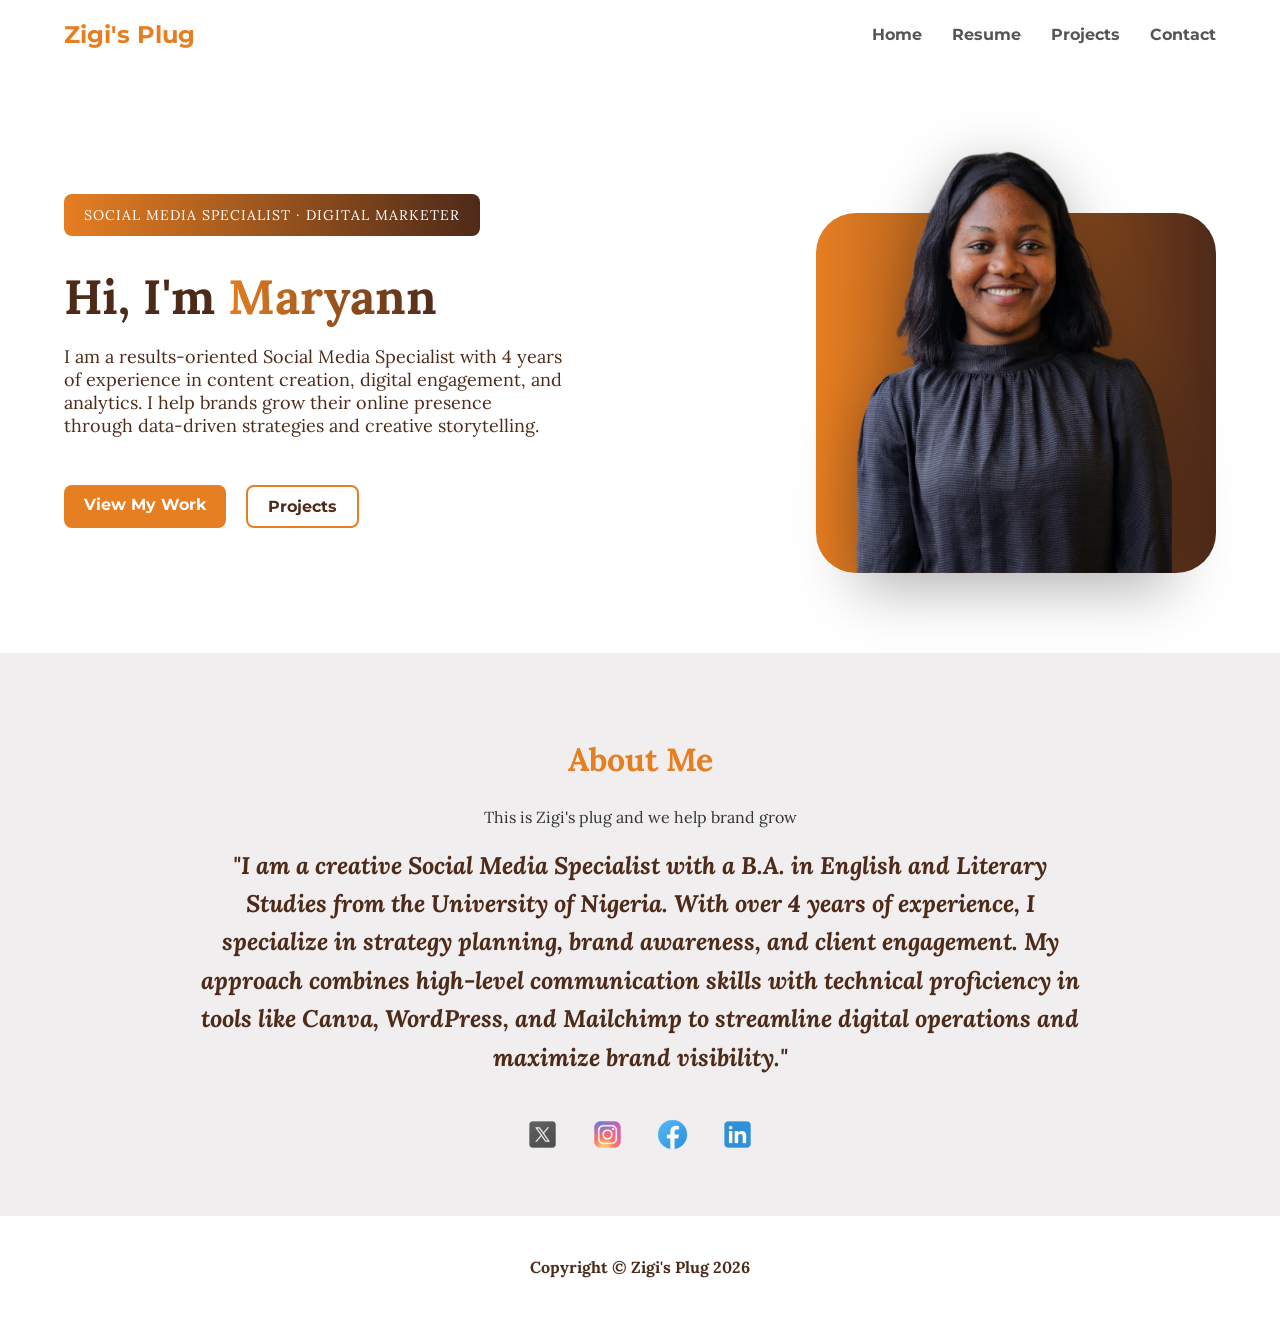
==== index.html @ 623eaeba "Update index.html" ====
<!DOCTYPE html>
<html lang="en">
    <head> 
        <meta charset="UTF-8">
        <meta name="viewport" content="width=device-width, initial-scale=1.0">
        <title>My portfolio</title>
        <link rel="preconnect" href="https://fonts.googleapis.com">
        <link rel="preconnect" href="https://fonts.gstatic.com" crossorigin>
        <link href="https://fonts.googleapis.com/css2?family=Lora:ital,wght@0,400..700;1,400..700&family=Montserrat:ital,wght@0,100..900;1,100..900&family=Oswald:wght@200..700&display=swap" rel="stylesheet">
        <link rel="stylesheet" href="practise.css">
   </head>
    <body>
        <header>
            <nav class="nav">
                <div class="logo">Zigi's Plug</div>
                <div class="links">
                    <a href="index.html">Home</a>
                    <a href="resume.html">Resume</a>
                    <a href="project.html">Projects</a>
                    <a href="http://127.0.0.1:5000">Contact</a>
                </div> 
            </nav>
        </header>
        <main>
            <container class="container">
                <div class="content0">
                <div class="content1">Social Media Specialist &middot; Digital Marketer</div>
                <div class="content">
                    <h1>Hi, I'm <span class="name">Maryann</span></h1>
                    <p>I am a results-oriented Social Media Specialist with 4 years of experience in content creation, digital engagement, and analytics. I help brands grow their online presence through data-driven strategies and creative storytelling.</p>
                </div>
                    <div class="buttons">
                       <a href="resume.html" class="btn">View My Work</a>
                       <a href="project.html" class="btn1">Projects</a>
                    </div>
                </div>
                <div class="contain">
                    <img src="Legit.png" alt="Profile">
                </div>
            </container>
            <section>
              <div class="about">
                <h1>About Me</h1>
                <p>This is Zigi's plug and we help brand grow</p>
                <h2><span>"</span>I am a creative Social Media Specialist with a B.A. in English and Literary Studies from the University of Nigeria. With over 4 years of experience, I specialize in strategy planning, brand awareness, and client engagement. My approach combines high-level communication skills with technical proficiency in tools like Canva, WordPress, and Mailchimp to streamline digital operations and maximize brand visibility.<span>"</span></h2>
                <div class="images">
                    <a href="https://x.com" target="_blank"><img src="icons8-x-50.png" alt="X"></a>
                    <a href="https://instagram.com" target="_blank"><img src="icons8-instagram-50.png" alt="Instagram"></a>
                    <a href="https://www.facebook.com/profile.php?id=100084178749355" target="_blank"><img src="icons8-facebook-50.png" alt="Facebook"></a>
                    <a href="https://www.linkedin.com/in/maryann-ugwu-5b576a2b7" target="_blank"><img src="icons8-linkedin-48.png" alt="LinkedIn"></a>
                </div>
              </div>
            </section>
            <div class="mobile-author-box">
                <a href="index.html">
                    <div>
                        <svg xmlns="http://www.w3.org/2000/svg" fill="none" viewBox="0 0 24 24" stroke-width="1.5" stroke="currentColor" class="size-6">
                        <path stroke-linecap="round" stroke-linejoin="round" d="m2.25 12 8.954-8.955c.44-.439 1.152-.439 1.591 0L21.75 12M4.5 9.75v10.125c0 .621.504 1.125 1.125 1.125H9.75v-4.875c0-.621.504-1.125 1.125-1.125h2.25c.621 0 1.125.504 1.125 1.125V21h4.125c.621 0 1.125-.504 1.125-1.125V9.75M8.25 21h8.25" />
                        </svg>
                        <h2>Home</h2>
                    </div>
                </a>
                <a href="resume.html">
                    <div>
                       <svg xmlns="http://www.w3.org/2000/svg" fill="none" viewBox="0 0 24 24" stroke-width="1.5" stroke="currentColor" class="size-6">
                       <path stroke-linecap="round" stroke-linejoin="round" d="M19.5 14.25v-2.625a3.375 3.375 0 0 0-3.375-3.375h-1.5A1.125 1.125 0 0 1 13.5 7.125v-1.5a3.375 3.375 0 0 0-3.375-3.375H8.25m2.25 0H5.625c-.621 0-1.125.504-1.125 1.125v17.25c0 .621.504 1.125 1.125 1.125h12.75c.621 0 1.125-.504 1.125-1.125V11.25a9 9 0 0 0-9-9Z" />
                       </svg>
                       <h2>Resume</h2>
                    </div>
                </a>
                <a href="project.html">
                    <div>
                        <svg xmlns="http://www.w3.org/2000/svg" fill="none" viewBox="0 0 24 24" stroke-width="1.5" stroke="currentColor" class="size-6">
                        <path stroke-linecap="round" stroke-linejoin="round" d="M3 13.125C3 12.504 3.504 12 4.125 12h2.25c.621 0 1.125.504 1.125 1.125v6.75C7.5 20.496 6.996 21 6.375 21h-2.25A1.125 1.125 0 0 1 3 19.875v-6.75ZM9.75 8.625c0-.621.504-1.125 1.125-1.125h2.25c.621 0 1.125.504 1.125 1.125v11.25c0 .621-.504 1.125-1.125 1.125h-2.25a1.125 1.125 0 0 1-1.125-1.125V8.625ZM16.5 4.125c0-.621.504-1.125 1.125-1.125h2.25C20.496 3 21 3.504 21 4.125v15.75c0 .621-.504 1.125-1.125 1.125h-2.25a1.125 1.125 0 0 1-1.125-1.125V4.125Z" />
                        </svg>
                        <h2>Projects</h2>
                    </div>
                </a>
                <a href="http://192.168.43.156:5000">
                    <div>
                        <svg xmlns="http://www.w3.org/2000/svg" fill="none" viewBox="0 0 24 24" stroke-width="1.5" stroke="currentColor" class="size-6">
                        <path stroke-linecap="round" stroke-linejoin="round" d="M21.75 6.75v10.5a2.25 2.25 0 0 1-2.25 2.25h-15a2.25 2.25 0 0 1-2.25-2.25V6.75m19.5 0A2.25 2.25 0 0 0 19.5 4.5h-15a2.25 2.25 0 0 0-2.25 2.25m19.5 0v.243a2.25 2.25 0 0 1-1.07 1.916l-7.5 4.615a2.25 2.25 0 0 1-2.36 0L3.32 8.91a2.25 2.25 0 0 1-1.07-1.916V6.75" />
                        </svg>
                        <h2>Contact</h2>
                    </div>
                </a>
            </div>
        </main>

        <footer>
            <h1>Copyright &copy; Zigi's Plug 2026 </h1>
        </footer>
    </body>
</html>
---- practise.css ----
body {
    background: white;
    color: #333; 
    font-family: "Lora", serif;
    margin: 0;
    overflow-x: hidden; 
}


nav {
    display: flex;
    flex-wrap: wrap;
    justify-content: space-between;
    align-items: center;
    padding: 20px 5%;
    max-width: 1200px;
    margin: 0 auto;
}

.logo {
    font-family: "Montserrat", sans-serif;
    font-size: 24px;
    font-weight: bold;
    color: #E67E22;
}

.links {
    display: flex;
    gap: 30px;
}

.links a {
    text-decoration: none;
    font-family: "Montserrat", sans-serif;
    color: #555;
    font-weight: bold;
    transition: color 0.3s;
}

.links a:hover {
    color: #E67E22;
}
.buttons{
    display: flex;
    gap: 30px;
}
.btn {
    background-color: #E67E22;
    color: #FFFFFF;
    padding: 10px 20px;
    border: none;
    text-decoration: none;
    font-family: "Montserrat", sans-serif;
    font-size: 16px;
    font-weight: bold;
    border-radius: 8px;
    transition: background 0.3s, color 0.3s;
}
.btn:hover {
    background-color: #4E2A19;
    color: #FFFFFF;
}
.btn1 {
    background-color: transparent;
    color: #4E2A19;
    padding: 10px 20px;
    text-decoration: none;
    border: 2px solid #E67E22;
    font-family: "Montserrat", sans-serif;
    font-size: 16px;
    font-weight: bold;
    border-radius: 8px;
    transition: background 0.3s, color 0.3s;
}
.btn1:hover {
    background-color: #4E2A19;
    color: #FFFFFF;
}

.container {
    max-width: 1200px;
    margin: 0 auto;
    padding: 80px 5%;
    display: flex;
    flex-direction: row; 
    align-items: center;
    gap: 40px;
}

.content0 {
    flex: 1;
    display: flex;
    flex-direction: column;
    gap: 30px;
}

.content1 {
    background: linear-gradient(to right, #E67E22, #4E2A19);
    padding: 12px 20px;
    color: #FFFFFF;
    font-size: 14px;
    text-transform: uppercase;
    width: fit-content;
    border-radius: 8px;
    letter-spacing: 1px;
}

.content h1 {
    font-size: clamp(32px, 5vw, 48px); 
    color: #4E2A19;
    margin: 0;
}

.content .name {
    background: linear-gradient(to right, #E67E22, #4E2A19);
   -webkit-background-clip: text;
    background-clip: text;
    color: transparent;
}

.content p {
    font-size: 18px;
    color: #4E2A19;
    max-width: 500px;
}

.buttons {
    display: flex;
    gap: 20px;
}

/* Profile Image Container */
.contain {
    flex: 1;
    max-width: 400px;
    position: relative;
    display: flex;
    justify-content: center;
}

.contain::before {
    content: "";
    position: absolute;
    bottom: 0;
    width: 100%;
    height: 85%;
    background: linear-gradient(to right, #E67E22, #4E2A19);
    border-radius: 40px;
    z-index: 0;
}
.mobile-author-box {
    display: none;
}


.contain img {
    width: 100%;
    height: auto;
    max-width: 320px;
    position: relative;
    z-index: 10;
    filter: drop-shadow(0 15px 30px rgba(0,0,0,0.3));
}

/* About Section */
section {
    background: #f0eeee;
    padding: 60px 5%;
}

.about {
    max-width: 900px;
    margin: 0 auto;
    text-align: center;
}

section h1 {
    color: #E67E22;
    font-size: 32px;
}

section h2 {
    color: #4E2A19;
    font-size: clamp(18px, 3vw, 24px);
    line-height: 1.6;
    margin-top: 20px;
    font-style: italic;
}

.images {
    display: flex;
    justify-content: center;
    gap: 30px;
    margin-top: 40px;
}

.images img {
    height: 35px;
    width: 35px;
    opacity: 0.8;
    transition: opacity 0.3s;
}

.images img:hover {
    opacity: 1;
}

/* Footer */
footer {
    padding: 30px;
    text-align: center;
    background: white;
}

footer h1 {
    font-size: 16px;
    color: #4E2A19;
}



/* --- ANIMATION DEFINITIONS --- */


@keyframes slideInLeft {
    from {
        opacity: 0;
        transform: translateX(-50px);
    }
    to {
        opacity: 1;
        transform: translateX(0);
    }
}


@keyframes fadeInScale {
    from {
        opacity: 0;
        transform: scale(0.8);
    }
    to {
        opacity: 1;
        transform: scale(1);
    }
}

/* Subtle upward float for buttons and secondary sections */
@keyframes fadeInUp {
    from {
        opacity: 0;
        transform: translateY(30px);
    }
    to {
        opacity: 1;
        transform: translateY(0);
    }
}



.content0 {
    animation: slideInLeft 1s ease-out forwards;
}


.contain {
    animation: fadeInScale 1.2s ease-out forwards;
}


.content1 {
    animation: fadeInUp 0.8s ease-out 0.3s backwards; /* Delay of 0.3s */
}

.buttons {
    animation: fadeInUp 0.8s ease-out 0.6s backwards; /* Delay of 0.6s */
}

.about {
    animation: fadeInUp 1.2s ease-out 0.9s backwards; /* Appears last */
}

.btn:hover, .btn1:hover {
    transform: translateY(-3px);
    box-shadow: 0 5px 15px rgba(230, 126, 34, 0.4);
    transition: all 0.3s ease;
}

/* Pulse effect for the social icons */
.images a img:hover {
    transform: scale(1.2);
    filter: brightness(1.2);
    transition: transform 0.3s ease;
}

/* MEDIA QUERIES */

/* For Tablets and smaller */
@media (max-width: 992px) {
    .container {
        flex-direction: column-reverse; /* Stack image on top for mobile/tablet */
        text-align: center;
        padding-top: 15px;
    }

    .content0 {
        align-items: center;
    }

    .content p {
        margin: 0 auto;
    }
}

/* For Phones */
@media (max-width: 600px) {
   nav {
        flex-direction: column;
        gap: 20px;
    }

    .links {
        gap: 15px;
        bottom: 0;
    }
    .logo {
        width: 100%;
        display: flex;
        justify-content: center;
        align-items: center;
    }

    
    .container {
        padding-top: 30px;
        flex-direction: column;
        text-align: center;
    }


    
    /* Hide the original top navigation links */
    nav .links {
        display: none;
    }
    /* --- ENCODED MOBILE NAVIGATION & ANIMATIONS --- */
    
    .mobile-author-box {
        display: flex;
        position: fixed;      
        bottom: 0;            
        left: 0;              
        right: 0;             
        width: 100%;          
        background: linear-gradient(to right, #E67E22, #4E2A19);  
        height: 80px;         
        justify-content: space-around;
        align-items: center;
        z-index: 9999;       
        margin: 0;            
        padding: 0;     
        border: none;
        border-radius: 30% 30% 0 0;     
        animation: navSlideUp 0.6s cubic-bezier(0.2, 1, 0.3, 1) forwards;
    }

    .mobile-author-box a {
       text-decoration: none;
        color: #FFFFFF;
        font-family: "Montserrat", sans-serif;
        font-weight: bold;
        font-size: 5px;
        flex: 1;              /* Makes each link take equal width */
        text-align: center;
        height: 100%;
        display: flex;
        align-items: center;
        justify-content: center;
        transition: transform 0.2s ease, background 0.3s ease;
    }

    
    .mobile-author-box a:active {
        transform: scale(0.85); 
        color: #E67E22;
        background: rgba(0, 0, 0, 0.1); 
        transition: transform 0.05s; 
    }

    /* Keyframes for the entrance slide */
    @keyframes navSlideUp {
        from {
            transform: translateY(100%);
            opacity: 0;
        }
        to {
            transform: translateY(0);
            opacity: 1;
        }
    }

    /* Ensure the content of your page doesn't get hidden behind the bar */
    body {
        padding-bottom: 70px;
    }

    .mobile-author-box div{
        display: flex;
        flex-direction: column;
        align-items: center;
        gap: 2px;
    }
    .mobile-author-box svg{
        height: 30px;
        width: 30px;
    }

    /* Prevents the footer or image from being cut off by the fixed bar */
    body {
        padding-bottom: 60px; 
    }



    footer{
        display: none;
    }
}
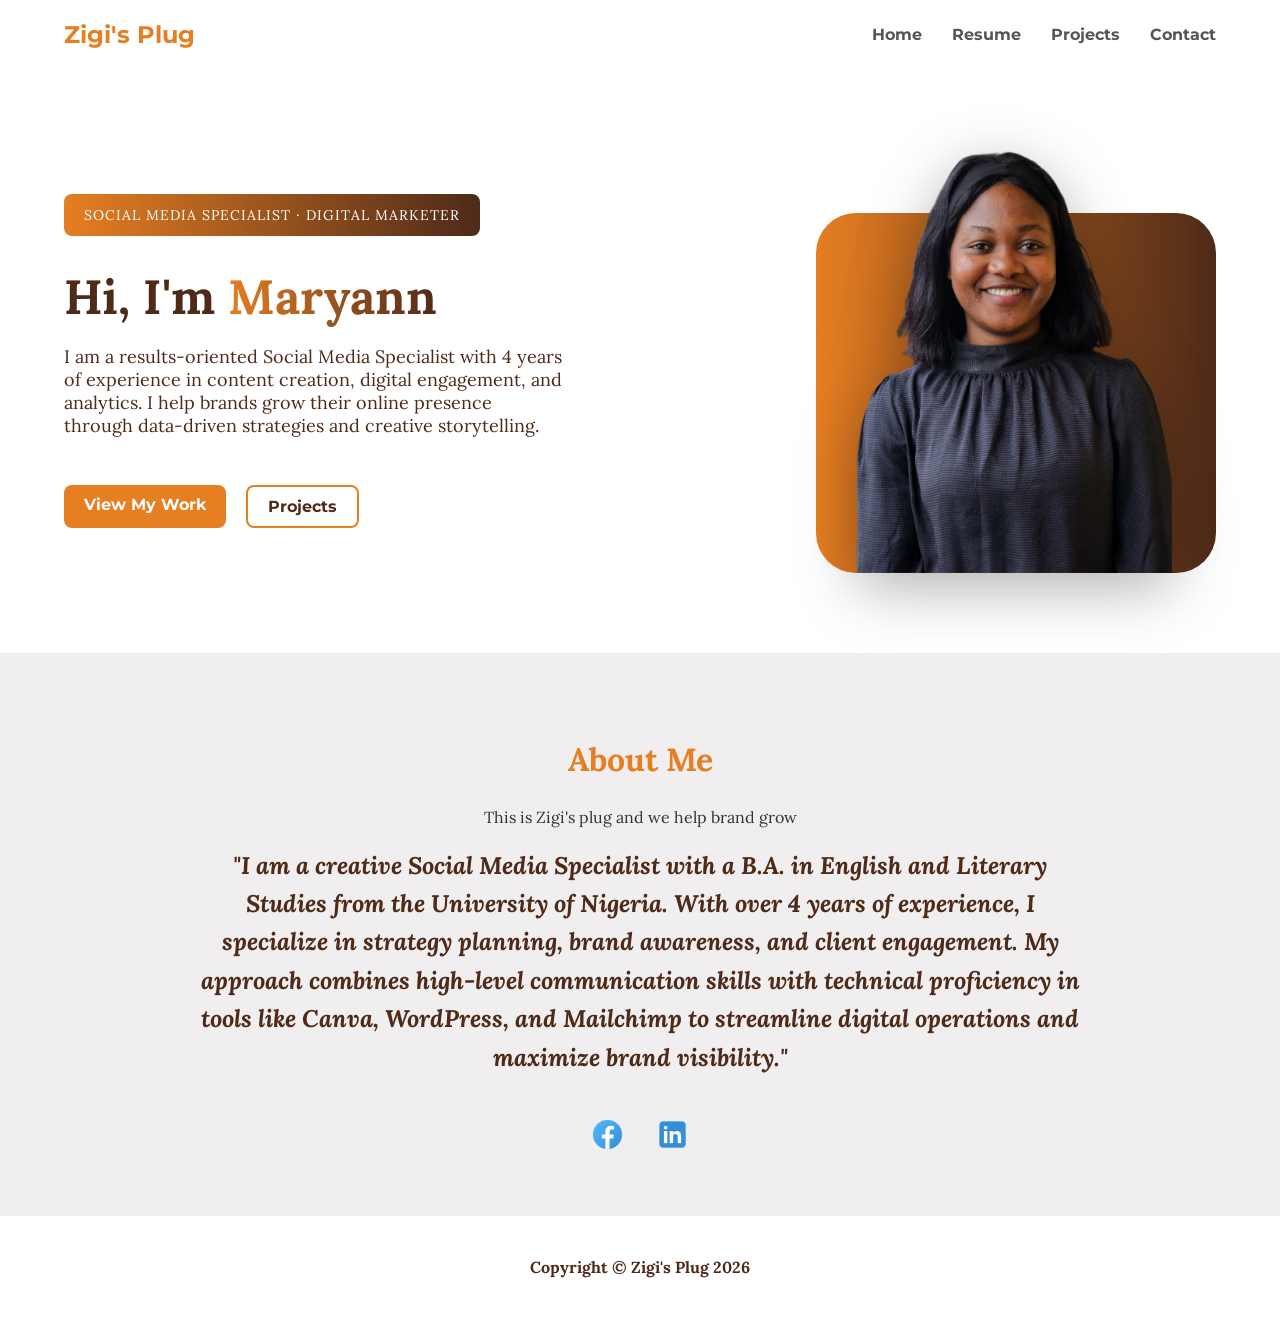
==== commit e35b0cd8: "Update index.html" ====
--- a/index.html
+++ b/index.html
@@ -17,7 +17,7 @@
                     <a href="index.html">Home</a>
                     <a href="resume.html">Resume</a>
                     <a href="project.html">Projects</a>
-                    <a href="http://127.0.0.1:5000">Contact</a>
+                    <a href="https://contact-1-hueq.onrender.com">Contact</a>
                 </div> 
             </nav>
         </header>
@@ -44,8 +44,6 @@
                 <p>This is Zigi's plug and we help brand grow</p>
                 <h2><span>"</span>I am a creative Social Media Specialist with a B.A. in English and Literary Studies from the University of Nigeria. With over 4 years of experience, I specialize in strategy planning, brand awareness, and client engagement. My approach combines high-level communication skills with technical proficiency in tools like Canva, WordPress, and Mailchimp to streamline digital operations and maximize brand visibility.<span>"</span></h2>
                 <div class="images">
-                    <a href="https://x.com" target="_blank"><img src="icons8-x-50.png" alt="X"></a>
-                    <a href="https://instagram.com" target="_blank"><img src="icons8-instagram-50.png" alt="Instagram"></a>
                     <a href="https://www.facebook.com/profile.php?id=100084178749355" target="_blank"><img src="icons8-facebook-50.png" alt="Facebook"></a>
                     <a href="https://www.linkedin.com/in/maryann-ugwu-5b576a2b7" target="_blank"><img src="icons8-linkedin-48.png" alt="LinkedIn"></a>
                 </div>
@@ -76,7 +74,7 @@
                         <h2>Projects</h2>
                     </div>
                 </a>
-                <a href="http://192.168.43.156:5000">
+                <a href="https://contact-1-hueq.onrender.com">
                     <div>
                         <svg xmlns="http://www.w3.org/2000/svg" fill="none" viewBox="0 0 24 24" stroke-width="1.5" stroke="currentColor" class="size-6">
                         <path stroke-linecap="round" stroke-linejoin="round" d="M21.75 6.75v10.5a2.25 2.25 0 0 1-2.25 2.25h-15a2.25 2.25 0 0 1-2.25-2.25V6.75m19.5 0A2.25 2.25 0 0 0 19.5 4.5h-15a2.25 2.25 0 0 0-2.25 2.25m19.5 0v.243a2.25 2.25 0 0 1-1.07 1.916l-7.5 4.615a2.25 2.25 0 0 1-2.36 0L3.32 8.91a2.25 2.25 0 0 1-1.07-1.916V6.75" />
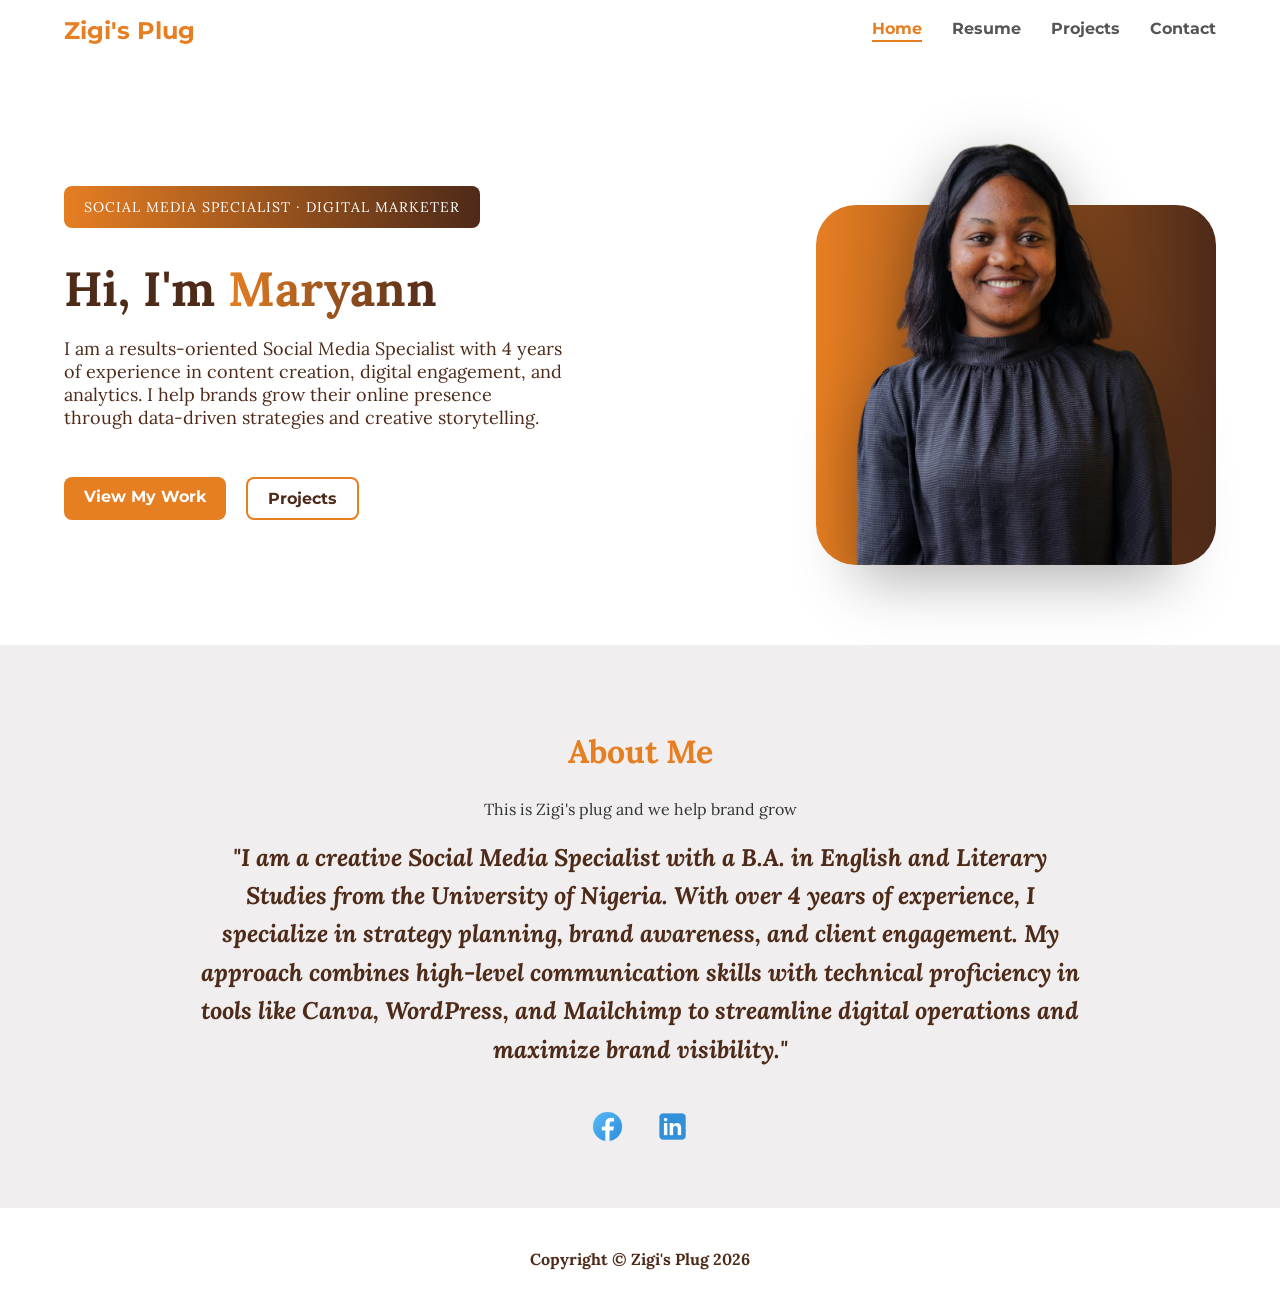
==== commit e09af683: "Add files via upload" ====
--- a/index.html
+++ b/index.html
@@ -14,10 +14,10 @@
             <nav class="nav">
                 <div class="logo">Zigi's Plug</div>
                 <div class="links">
-                    <a href="index.html">Home</a>
+                    <a href="index.html" class="nav-active">Home</a>
                     <a href="resume.html">Resume</a>
                     <a href="project.html">Projects</a>
-                    <a href="https://contact-1-hueq.onrender.com">Contact</a>
+                    <a href="contact.html">Contact</a>
                 </div> 
             </nav>
         </header>
@@ -74,7 +74,7 @@
                         <h2>Projects</h2>
                     </div>
                 </a>
-                <a href="https://contact-1-hueq.onrender.com">
+                <a href="contact.html">
                     <div>
                         <svg xmlns="http://www.w3.org/2000/svg" fill="none" viewBox="0 0 24 24" stroke-width="1.5" stroke="currentColor" class="size-6">
                         <path stroke-linecap="round" stroke-linejoin="round" d="M21.75 6.75v10.5a2.25 2.25 0 0 1-2.25 2.25h-15a2.25 2.25 0 0 1-2.25-2.25V6.75m19.5 0A2.25 2.25 0 0 0 19.5 4.5h-15a2.25 2.25 0 0 0-2.25 2.25m19.5 0v.243a2.25 2.25 0 0 1-1.07 1.916l-7.5 4.615a2.25 2.25 0 0 1-2.36 0L3.32 8.91a2.25 2.25 0 0 1-1.07-1.916V6.75" />
@@ -89,4 +89,4 @@
             <h1>Copyright &copy; Zigi's Plug 2026 </h1>
         </footer>
     </body>
-</html>
+</html>
--- a/practise.css
+++ b/practise.css
@@ -12,7 +12,7 @@
     flex-wrap: wrap;
     justify-content: space-between;
     align-items: center;
-    padding: 20px 5%;
+    padding: 1rem 5%;
     max-width: 1200px;
     margin: 0 auto;
 }
@@ -40,6 +40,13 @@
 .links a:hover {
     color: #E67E22;
 }
+
+.links a:active {
+    color: #E67E22;
+    border-bottom: 2px solid #E67E22;
+    padding-bottom: 2px;
+}
+
 .buttons{
     display: flex;
     gap: 30px;
@@ -379,7 +386,16 @@
         justify-content: center;
         transition: transform 0.2s ease, background 0.3s ease;
     }
-
+/* Labels inside each nav item */
+    .mobile-author-box h2 {
+        font-size: 10px;
+        font-weight: 700;
+        margin: 0;
+        font-family: "Montserrat", sans-serif;
+        color: #ffffff;
+        letter-spacing: 0.04em;
+        text-transform: uppercase;
+    }
     
     .mobile-author-box a:active {
         transform: scale(0.85); 
@@ -427,3 +443,214 @@
         display: none;
     }
 }
+
+
+/* ═══════════════════════════════════════════
+   CONTACT PAGE
+   contact.html styles
+═══════════════════════════════════════════ */
+
+.contact-section {
+    background: #f0eeee;
+    min-height: calc(100vh - 80px);
+    padding: 70px 5% 80px;
+    display: flex;
+    flex-direction: column;
+    align-items: center;
+}
+
+/* ── Heading ── */
+.contact-heading {
+    font-family: "Montserrat", sans-serif;
+    font-size: clamp(44px, 7vw, 76px);
+    font-weight: 800;
+    text-align: center;
+    margin: 0 0 56px;
+    letter-spacing: -1.5px;
+    line-height: 1.1;
+    animation: fadeInUp 0.8s ease-out forwards;
+}
+
+.c-orange { color: #E67E22; }
+.c-dark   { color: #4E2A19; }
+
+/* ── Grid ── */
+.contact-grid {
+    display: grid;
+    grid-template-columns: repeat(2, 1fr);
+    gap: 22px;
+    max-width: 780px;
+    width: 100%;
+}
+
+/* ── Base card ── */
+.contact-card {
+    background: white;
+    border-radius: 22px;
+    box-shadow: 0 4px 28px rgba(0, 0, 0, 0.07);
+    overflow: hidden;
+    display: flex;
+    flex-direction: column;
+    align-items: center;
+    text-decoration: none;
+    cursor: pointer;
+    transition: transform 0.28s ease, box-shadow 0.28s ease;
+}
+
+.contact-card:hover {
+    transform: translateY(-8px);
+    box-shadow: 0 18px 44px rgba(230, 126, 34, 0.22);
+}
+
+/* ── Email card ── */
+.email-card {
+    padding: 42px 24px 36px;
+    justify-content: center;
+    gap: 20px;
+    min-height: 210px;
+}
+
+.email-icon {
+    filter: drop-shadow(0 6px 14px rgba(230, 126, 34, 0.45));
+    animation: fadeInScale 0.9s ease-out 0.2s backwards;
+}
+
+.email-addr {
+    font-family: "Montserrat", sans-serif;
+    font-size: clamp(15px, 2.2vw, 21px);
+    font-weight: 700;
+    margin: 0;
+    text-align: center;
+    letter-spacing: -0.3px;
+}
+
+/* ── Gradient-header cards ── */
+.gradient-card {
+    padding-bottom: 30px;
+}
+
+.card-gradient-bar {
+    width: 100%;
+    height: 88px;
+    background: linear-gradient(to right, #E67E22, #4E2A19);
+    flex-shrink: 0;
+    border-radius: 22px 22px 0 0;
+}
+
+/* Icon badge — overlaps gradient bar + white body */
+.card-badge {
+    width: 70px;
+    height: 70px;
+    background: white;
+    border-radius: 18px;
+    display: flex;
+    align-items: center;
+    justify-content: center;
+    margin-top: -35px;
+    box-shadow: 0 6px 20px rgba(0, 0, 0, 0.13);
+    flex-shrink: 0;
+    position: relative;
+    z-index: 1;
+    overflow: hidden;
+}
+
+.card-badge.circle-badge {
+    border-radius: 50%;
+    padding: 0;
+    overflow: hidden;
+}
+
+.card-body {
+    margin-top: 14px;
+    text-align: center;
+    padding: 0 22px;
+    display: flex;
+    flex-direction: column;
+    gap: 5px;
+}
+
+.card-subtitle {
+    font-family: "Montserrat", sans-serif;
+    font-size: 13px;
+    color: #9E9E9E;
+    font-weight: 500;
+    margin: 0;
+}
+
+.card-title {
+    font-family: "Montserrat", sans-serif;
+    font-size: clamp(16px, 2.2vw, 22px);
+    font-weight: 700;
+    color: #4E2A19;
+    margin: 0;
+    letter-spacing: -0.3px;
+}
+
+/* ── Card entrance animations ── */
+.contact-grid .contact-card:nth-child(1) { animation: cardSlideUp 0.7s ease-out 0.15s backwards; }
+.contact-grid .contact-card:nth-child(2) { animation: cardSlideUp 0.7s ease-out 0.30s backwards; }
+.contact-grid .contact-card:nth-child(3) { animation: cardSlideUp 0.7s ease-out 0.45s backwards; }
+.contact-grid .contact-card:nth-child(4) { animation: cardSlideUp 0.7s ease-out 0.60s backwards; }
+
+@keyframes cardSlideUp {
+    from { opacity: 0; transform: translateY(36px); }
+    to   { opacity: 1; transform: translateY(0); }
+}
+
+/* ── Active nav link (contact page) ── */
+.links a.nav-active {
+    color: #E67E22;
+    border-bottom: 2px solid #E67E22;
+    padding-bottom: 2px;
+}
+
+/* ── RESPONSIVE ── */
+@media (max-width: 600px) {
+    .contact-section {
+        padding: 40px 16px 100px;
+    }
+
+    .contact-heading {
+        font-size: 38px;
+        margin-bottom: 36px;
+    }
+
+    .contact-grid {
+        gap: 14px;
+    }
+
+    .card-gradient-bar {
+        height: 70px;
+    }
+
+    .card-badge {
+        width: 58px;
+        height: 58px;
+        margin-top: -29px;
+        border-radius: 14px;
+    }
+
+    .card-badge.circle-badge {
+        border-radius: 50%;
+    }
+
+    .email-card {
+        padding: 32px 16px 28px;
+        min-height: 170px;
+    }
+
+    .card-title {
+        font-size: 15px;
+    }
+
+    .email-addr {
+        font-size: 14px;
+    }
+}
+
+@media (max-width: 400px) {
+    .contact-grid {
+        grid-template-columns: 1fr;
+        max-width: 340px;
+    }
+}
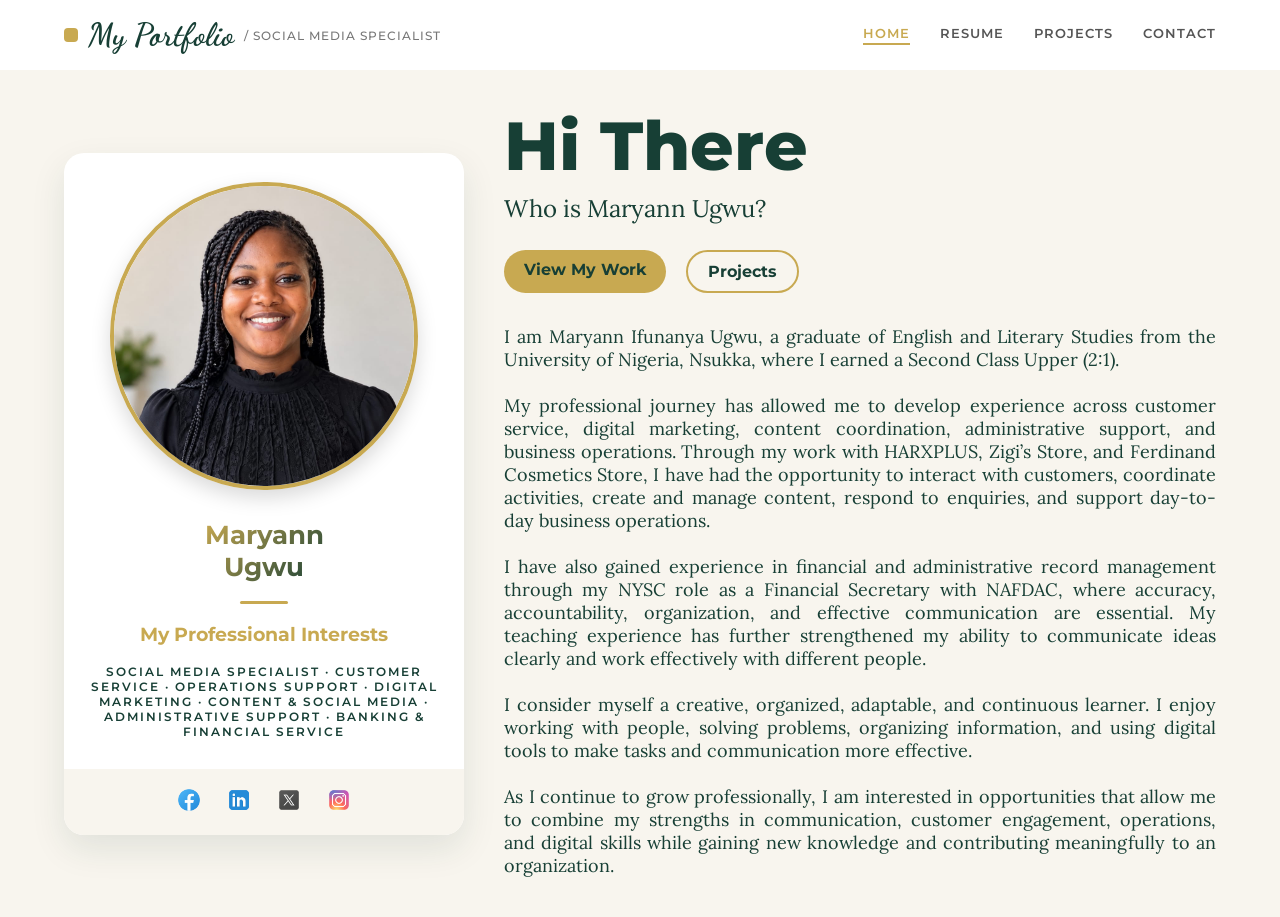
==== commit 90dd9f03: "Add files via upload" ====
--- a/index.html
+++ b/index.html
@@ -6,13 +6,17 @@
         <title>My portfolio</title>
         <link rel="preconnect" href="https://fonts.googleapis.com">
         <link rel="preconnect" href="https://fonts.gstatic.com" crossorigin>
-        <link href="https://fonts.googleapis.com/css2?family=Lora:ital,wght@0,400..700;1,400..700&family=Montserrat:ital,wght@0,100..900;1,100..900&family=Oswald:wght@200..700&display=swap" rel="stylesheet">
+        <link href="https://fonts.googleapis.com/css2?family=Lora:ital,wght@0,400..700;1,400..700&family=Montserrat:ital,wght@0,100..900;1,100..900&family=Oswald:wght@200..700&family=Dancing+Script:wght@400..700&display=swap" rel="stylesheet">
         <link rel="stylesheet" href="practise.css">
    </head>
     <body>
         <header>
             <nav class="nav">
-                <div class="logo">Zigi's Plug</div>
+                <div class="logo">
+                    <span class="logo-mark"></span>
+                    <span class="logo-name">My Portfolio</span>
+                    <span class="logo-sub">/ Social Media Specialist</span>
+                </div>
                 <div class="links">
                     <a href="index.html" class="nav-active">Home</a>
                     <a href="resume.html">Resume</a>
@@ -23,47 +27,50 @@
         </header>
         <main>
             <container class="container">
+                <div class="profile-card">
+                    <div class="profile-photo-wrap">
+                        <img src="WhatsApp Image 2026-09-08 at 2.59.03 PM.jpeg" alt="Maryann Ugwu" class="profile-photo">
+                        <img src="WhatsApp Image 2026-09-08 at 2.59.03 PM.jpeg" alt="Maryann Ugwu" class="profile-photo">
+                        <img src="WhatsApp Image 2026-09-08 at 2.59.03 PM.jpeg" alt="Maryann Ugwu" class="profile-photo">
+                    </div>
+                    <h2 class="profile-name">Maryann<br>Ugwu</h2>
+                    <div class="profile-divider"></div>
+                    <h1 class="profile-title">My Professional Interests</h1>
+                    <p class="profile-tagline">Social Media Specialist &middot; Customer Service &middot; Operations Support &middot; Digital Marketing &middot; Content & Social Media &middot; Administrative Support &middot; Banking & Financial Service</p>
+                    <div class="profile-socials">
+                        <a href="https://www.facebook.com/profile.php?id=100084178749355" target="_blank"><img src="icons8-facebook-50.png" alt="Facebook"></a>
+                        <a href="https://www.linkedin.com/in/maryann-ugwu-5b576a2b7" target="_blank"><img src="icons8-linkedin-48.png" alt="LinkedIn"></a>
+                        <a href="https://twitter.com/maryann_ugwu" target="_blank"><img src="icons8-x-50.png" alt="Twitter"></a>
+                        <a href="https://www.instagram.com/maryann_ugwu" target="_blank"><img src="icons8-instagram-50.png" alt="Instagram"></a>
+                    </div>
+                </div>
                 <div class="content0">
-                <div class="content1">Social Media Specialist &middot; Digital Marketer</div>
-                <div class="content">
-                    <h1>Hi, I'm <span class="name">Maryann</span></h1>
-                    <p>I am a results-oriented Social Media Specialist with 4 years of experience in content creation, digital engagement, and analytics. I help brands grow their online presence through data-driven strategies and creative storytelling.</p>
-                </div>
+                    <div class="content">
+                        <h1>Hi There</h1>
+                        <h3 class="content-sub">Who is Maryann Ugwu?</h3>
+                    </div>
                     <div class="buttons">
                        <a href="resume.html" class="btn">View My Work</a>
                        <a href="project.html" class="btn1">Projects</a>
                     </div>
-                </div>
-                <div class="contain">
-                    <img src="Legit.png" alt="Profile">
+                    <p class="content-bio">I am Maryann Ifunanya Ugwu, a graduate of English and Literary Studies from the University of Nigeria, Nsukka, where I earned a Second Class Upper (2:1).
+
+<br><br>My professional journey has allowed me to develop experience across customer service, digital marketing, content coordination, administrative support, and business operations. Through my work with HARXPLUS, Zigi’s Store, and Ferdinand Cosmetics Store, I have had the opportunity to interact with customers, coordinate activities, create and manage content, respond to enquiries, and support day-to-day business operations.
+
+<br><br>I have also gained experience in financial and administrative record management through my NYSC role as a Financial Secretary with NAFDAC, where accuracy, accountability, organization, and effective communication are essential. My teaching experience has further strengthened my ability to communicate ideas clearly and work effectively with different people.
+
+<br><br>I consider myself a creative, organized, adaptable, and continuous learner. I enjoy working with people, solving problems, organizing information, and using digital tools to make tasks and communication more effective.
+
+<br><br>As I continue to grow professionally, I am interested in opportunities that allow me to combine my strengths in communication, customer engagement, operations, and digital skills while gaining new knowledge and contributing meaningfully to an organization.</p>
                 </div>
             </container>
-            <section>
-              <div class="about">
-                <h1>About Me</h1>
-                <p>This is Zigi's plug and we help brand grow</p>
-                <h2><span>"</span>I am a creative Social Media Specialist with a B.A. in English and Literary Studies from the University of Nigeria. With over 4 years of experience, I specialize in strategy planning, brand awareness, and client engagement. My approach combines high-level communication skills with technical proficiency in tools like Canva, WordPress, and Mailchimp to streamline digital operations and maximize brand visibility.<span>"</span></h2>
-                <div class="images">
-                    <a href="https://www.facebook.com/profile.php?id=100084178749355" target="_blank"><img src="icons8-facebook-50.png" alt="Facebook"></a>
-                    <a href="https://www.linkedin.com/in/maryann-ugwu-5b576a2b7" target="_blank"><img src="icons8-linkedin-48.png" alt="LinkedIn"></a>
-                </div>
-              </div>
-            </section>
             <div class="mobile-author-box">
-                <a href="index.html">
+                <a href="resume.html">
                     <div>
                         <svg xmlns="http://www.w3.org/2000/svg" fill="none" viewBox="0 0 24 24" stroke-width="1.5" stroke="currentColor" class="size-6">
-                        <path stroke-linecap="round" stroke-linejoin="round" d="m2.25 12 8.954-8.955c.44-.439 1.152-.439 1.591 0L21.75 12M4.5 9.75v10.125c0 .621.504 1.125 1.125 1.125H9.75v-4.875c0-.621.504-1.125 1.125-1.125h2.25c.621 0 1.125.504 1.125 1.125V21h4.125c.621 0 1.125-.504 1.125-1.125V9.75M8.25 21h8.25" />
+                        <path stroke-linecap="round" stroke-linejoin="round" d="M19.5 14.25v-2.625a3.375 3.375 0 0 0-3.375-3.375h-1.5A1.125 1.125 0 0 1 13.5 7.125v-1.5a3.375 3.375 0 0 0-3.375-3.375H8.25m2.25 0H5.625c-.621 0-1.125.504-1.125 1.125v17.25c0 .621.504 1.125 1.125 1.125h12.75c.621 0 1.125-.504 1.125-1.125V11.25a9 9 0 0 0-9-9Z" />
                         </svg>
-                        <h2>Home</h2>
-                    </div>
-                </a>
-                <a href="resume.html">
-                    <div>
-                       <svg xmlns="http://www.w3.org/2000/svg" fill="none" viewBox="0 0 24 24" stroke-width="1.5" stroke="currentColor" class="size-6">
-                       <path stroke-linecap="round" stroke-linejoin="round" d="M19.5 14.25v-2.625a3.375 3.375 0 0 0-3.375-3.375h-1.5A1.125 1.125 0 0 1 13.5 7.125v-1.5a3.375 3.375 0 0 0-3.375-3.375H8.25m2.25 0H5.625c-.621 0-1.125.504-1.125 1.125v17.25c0 .621.504 1.125 1.125 1.125h12.75c.621 0 1.125-.504 1.125-1.125V11.25a9 9 0 0 0-9-9Z" />
-                       </svg>
-                       <h2>Resume</h2>
+                        <h2>Resume</h2>
                     </div>
                 </a>
                 <a href="project.html">
@@ -72,6 +79,14 @@
                         <path stroke-linecap="round" stroke-linejoin="round" d="M3 13.125C3 12.504 3.504 12 4.125 12h2.25c.621 0 1.125.504 1.125 1.125v6.75C7.5 20.496 6.996 21 6.375 21h-2.25A1.125 1.125 0 0 1 3 19.875v-6.75ZM9.75 8.625c0-.621.504-1.125 1.125-1.125h2.25c.621 0 1.125.504 1.125 1.125v11.25c0 .621-.504 1.125-1.125 1.125h-2.25a1.125 1.125 0 0 1-1.125-1.125V8.625ZM16.5 4.125c0-.621.504-1.125 1.125-1.125h2.25C20.496 3 21 3.504 21 4.125v15.75c0 .621-.504 1.125-1.125 1.125h-2.25a1.125 1.125 0 0 1-1.125-1.125V4.125Z" />
                         </svg>
                         <h2>Projects</h2>
+                    </div>
+                </a>
+                <a href="index.html" class="mob-home mob-active">
+                    <div>
+                        <svg xmlns="http://www.w3.org/2000/svg" fill="none" viewBox="0 0 24 24" stroke-width="1.5" stroke="currentColor" class="size-6">
+                        <path stroke-linecap="round" stroke-linejoin="round" d="m2.25 12 8.954-8.955c.44-.439 1.152-.439 1.591 0L21.75 12M4.5 9.75v10.125c0 .621.504 1.125 1.125 1.125H9.75v-4.875c0-.621.504-1.125 1.125-1.125h2.25c.621 0 1.125.504 1.125 1.125V21h4.125c.621 0 1.125-.504 1.125-1.125V9.75M8.25 21h8.25" />
+                        </svg>
+                        <h2>Home</h2>
                     </div>
                 </a>
                 <a href="contact.html">
@@ -85,8 +100,7 @@
             </div>
         </main>
 
-        <footer>
-            <h1>Copyright &copy; Zigi's Plug 2026 </h1>
-        </footer>
+       
+        <script src="script.js"></script>
     </body>
 </html>
--- a/practise.css
+++ b/practise.css
@@ -1,656 +1,1018 @@
-body {
-    background: white;
-    color: #333; 
-    font-family: "Lora", serif;
-    margin: 0;
-    overflow-x: hidden; 
-}
-
-
-nav {
-    display: flex;
-    flex-wrap: wrap;
-    justify-content: space-between;
-    align-items: center;
-    padding: 1rem 5%;
-    max-width: 1200px;
-    margin: 0 auto;
-}
-
-.logo {
-    font-family: "Montserrat", sans-serif;
-    font-size: 24px;
-    font-weight: bold;
-    color: #E67E22;
-}
-
-.links {
-    display: flex;
-    gap: 30px;
-}
-
-.links a {
-    text-decoration: none;
-    font-family: "Montserrat", sans-serif;
-    color: #555;
-    font-weight: bold;
-    transition: color 0.3s;
-}
-
-.links a:hover {
-    color: #E67E22;
-}
-
-.links a:active {
-    color: #E67E22;
-    border-bottom: 2px solid #E67E22;
-    padding-bottom: 2px;
-}
-
-.buttons{
-    display: flex;
-    gap: 30px;
-}
-.btn {
-    background-color: #E67E22;
-    color: #FFFFFF;
-    padding: 10px 20px;
-    border: none;
-    text-decoration: none;
-    font-family: "Montserrat", sans-serif;
-    font-size: 16px;
-    font-weight: bold;
-    border-radius: 8px;
-    transition: background 0.3s, color 0.3s;
-}
-.btn:hover {
-    background-color: #4E2A19;
-    color: #FFFFFF;
-}
-.btn1 {
-    background-color: transparent;
-    color: #4E2A19;
-    padding: 10px 20px;
-    text-decoration: none;
-    border: 2px solid #E67E22;
-    font-family: "Montserrat", sans-serif;
-    font-size: 16px;
-    font-weight: bold;
-    border-radius: 8px;
-    transition: background 0.3s, color 0.3s;
-}
-.btn1:hover {
-    background-color: #4E2A19;
-    color: #FFFFFF;
-}
-
-.container {
-    max-width: 1200px;
-    margin: 0 auto;
-    padding: 80px 5%;
-    display: flex;
-    flex-direction: row; 
-    align-items: center;
-    gap: 40px;
-}
-
-.content0 {
-    flex: 1;
-    display: flex;
-    flex-direction: column;
-    gap: 30px;
-}
-
-.content1 {
-    background: linear-gradient(to right, #E67E22, #4E2A19);
-    padding: 12px 20px;
-    color: #FFFFFF;
-    font-size: 14px;
-    text-transform: uppercase;
-    width: fit-content;
-    border-radius: 8px;
-    letter-spacing: 1px;
-}
-
-.content h1 {
-    font-size: clamp(32px, 5vw, 48px); 
-    color: #4E2A19;
-    margin: 0;
-}
-
-.content .name {
-    background: linear-gradient(to right, #E67E22, #4E2A19);
-   -webkit-background-clip: text;
-    background-clip: text;
-    color: transparent;
-}
-
-.content p {
-    font-size: 18px;
-    color: #4E2A19;
-    max-width: 500px;
-}
-
-.buttons {
-    display: flex;
-    gap: 20px;
-}
-
-/* Profile Image Container */
-.contain {
-    flex: 1;
-    max-width: 400px;
-    position: relative;
-    display: flex;
-    justify-content: center;
-}
-
-.contain::before {
-    content: "";
-    position: absolute;
-    bottom: 0;
-    width: 100%;
-    height: 85%;
-    background: linear-gradient(to right, #E67E22, #4E2A19);
-    border-radius: 40px;
-    z-index: 0;
-}
-.mobile-author-box {
-    display: none;
-}
-
-
-.contain img {
-    width: 100%;
-    height: auto;
-    max-width: 320px;
-    position: relative;
-    z-index: 10;
-    filter: drop-shadow(0 15px 30px rgba(0,0,0,0.3));
-}
-
-/* About Section */
-section {
-    background: #f0eeee;
-    padding: 60px 5%;
-}
-
-.about {
-    max-width: 900px;
-    margin: 0 auto;
-    text-align: center;
-}
-
-section h1 {
-    color: #E67E22;
-    font-size: 32px;
-}
-
-section h2 {
-    color: #4E2A19;
-    font-size: clamp(18px, 3vw, 24px);
-    line-height: 1.6;
-    margin-top: 20px;
-    font-style: italic;
-}
-
-.images {
-    display: flex;
-    justify-content: center;
-    gap: 30px;
-    margin-top: 40px;
-}
-
-.images img {
-    height: 35px;
-    width: 35px;
-    opacity: 0.8;
-    transition: opacity 0.3s;
-}
-
-.images img:hover {
-    opacity: 1;
-}
-
-/* Footer */
-footer {
-    padding: 30px;
-    text-align: center;
-    background: white;
-}
-
-footer h1 {
-    font-size: 16px;
-    color: #4E2A19;
-}
-
-
-
-/* --- ANIMATION DEFINITIONS --- */
-
-
-@keyframes slideInLeft {
-    from {
-        opacity: 0;
-        transform: translateX(-50px);
-    }
-    to {
-        opacity: 1;
-        transform: translateX(0);
-    }
-}
-
-
-@keyframes fadeInScale {
-    from {
-        opacity: 0;
-        transform: scale(0.8);
-    }
-    to {
-        opacity: 1;
-        transform: scale(1);
-    }
-}
-
-/* Subtle upward float for buttons and secondary sections */
-@keyframes fadeInUp {
-    from {
-        opacity: 0;
-        transform: translateY(30px);
-    }
-    to {
-        opacity: 1;
-        transform: translateY(0);
-    }
-}
-
-
-
-.content0 {
-    animation: slideInLeft 1s ease-out forwards;
-}
-
-
-.contain {
-    animation: fadeInScale 1.2s ease-out forwards;
-}
-
-
-.content1 {
-    animation: fadeInUp 0.8s ease-out 0.3s backwards; /* Delay of 0.3s */
-}
-
-.buttons {
-    animation: fadeInUp 0.8s ease-out 0.6s backwards; /* Delay of 0.6s */
-}
-
-.about {
-    animation: fadeInUp 1.2s ease-out 0.9s backwards; /* Appears last */
-}
-
-.btn:hover, .btn1:hover {
-    transform: translateY(-3px);
-    box-shadow: 0 5px 15px rgba(230, 126, 34, 0.4);
-    transition: all 0.3s ease;
-}
-
-/* Pulse effect for the social icons */
-.images a img:hover {
-    transform: scale(1.2);
-    filter: brightness(1.2);
-    transition: transform 0.3s ease;
-}
-
-/* MEDIA QUERIES */
-
-/* For Tablets and smaller */
-@media (max-width: 992px) {
-    .container {
-        flex-direction: column-reverse; /* Stack image on top for mobile/tablet */
-        text-align: center;
-        padding-top: 15px;
-    }
-
-    .content0 {
-        align-items: center;
-    }
-
-    .content p {
-        margin: 0 auto;
-    }
-}
-
-/* For Phones */
-@media (max-width: 600px) {
-   nav {
-        flex-direction: column;
-        gap: 20px;
-    }
-
-    .links {
-        gap: 15px;
-        bottom: 0;
-    }
-    .logo {
-        width: 100%;
-        display: flex;
-        justify-content: center;
-        align-items: center;
-    }
-
-    
-    .container {
-        padding-top: 30px;
-        flex-direction: column;
-        text-align: center;
-    }
-
-
-    
-    /* Hide the original top navigation links */
-    nav .links {
-        display: none;
-    }
-    /* --- ENCODED MOBILE NAVIGATION & ANIMATIONS --- */
-    
-    .mobile-author-box {
-        display: flex;
-        position: fixed;      
-        bottom: 0;            
-        left: 0;              
-        right: 0;             
-        width: 100%;          
-        background: linear-gradient(to right, #E67E22, #4E2A19);  
-        height: 80px;         
-        justify-content: space-around;
-        align-items: center;
-        z-index: 9999;       
-        margin: 0;            
-        padding: 0;     
-        border: none;
-        border-radius: 30% 30% 0 0;     
-        animation: navSlideUp 0.6s cubic-bezier(0.2, 1, 0.3, 1) forwards;
-    }
-
-    .mobile-author-box a {
-       text-decoration: none;
-        color: #FFFFFF;
-        font-family: "Montserrat", sans-serif;
-        font-weight: bold;
-        font-size: 5px;
-        flex: 1;              /* Makes each link take equal width */
-        text-align: center;
-        height: 100%;
-        display: flex;
-        align-items: center;
-        justify-content: center;
-        transition: transform 0.2s ease, background 0.3s ease;
-    }
-/* Labels inside each nav item */
-    .mobile-author-box h2 {
-        font-size: 10px;
-        font-weight: 700;
-        margin: 0;
-        font-family: "Montserrat", sans-serif;
-        color: #ffffff;
-        letter-spacing: 0.04em;
-        text-transform: uppercase;
-    }
-    
-    .mobile-author-box a:active {
-        transform: scale(0.85); 
-        color: #E67E22;
-        background: rgba(0, 0, 0, 0.1); 
-        transition: transform 0.05s; 
-    }
-
-    /* Keyframes for the entrance slide */
-    @keyframes navSlideUp {
-        from {
-            transform: translateY(100%);
-            opacity: 0;
-        }
-        to {
-            transform: translateY(0);
-            opacity: 1;
-        }
-    }
-
-    /* Ensure the content of your page doesn't get hidden behind the bar */
-    body {
-        padding-bottom: 70px;
-    }
-
-    .mobile-author-box div{
-        display: flex;
-        flex-direction: column;
-        align-items: center;
-        gap: 2px;
-    }
-    .mobile-author-box svg{
-        height: 30px;
-        width: 30px;
-    }
-
-    /* Prevents the footer or image from being cut off by the fixed bar */
-    body {
-        padding-bottom: 60px; 
-    }
-
-
-
-    footer{
-        display: none;
-    }
-}
-
-
-/* ═══════════════════════════════════════════
-   CONTACT PAGE
-   contact.html styles
-═══════════════════════════════════════════ */
-
-.contact-section {
-    background: #f0eeee;
-    min-height: calc(100vh - 80px);
-    padding: 70px 5% 80px;
-    display: flex;
-    flex-direction: column;
-    align-items: center;
-}
-
-/* ── Heading ── */
-.contact-heading {
-    font-family: "Montserrat", sans-serif;
-    font-size: clamp(44px, 7vw, 76px);
-    font-weight: 800;
-    text-align: center;
-    margin: 0 0 56px;
-    letter-spacing: -1.5px;
-    line-height: 1.1;
-    animation: fadeInUp 0.8s ease-out forwards;
-}
-
-.c-orange { color: #E67E22; }
-.c-dark   { color: #4E2A19; }
-
-/* ── Grid ── */
-.contact-grid {
-    display: grid;
-    grid-template-columns: repeat(2, 1fr);
-    gap: 22px;
-    max-width: 780px;
-    width: 100%;
-}
-
-/* ── Base card ── */
-.contact-card {
-    background: white;
-    border-radius: 22px;
-    box-shadow: 0 4px 28px rgba(0, 0, 0, 0.07);
-    overflow: hidden;
-    display: flex;
-    flex-direction: column;
-    align-items: center;
-    text-decoration: none;
-    cursor: pointer;
-    transition: transform 0.28s ease, box-shadow 0.28s ease;
-}
-
-.contact-card:hover {
-    transform: translateY(-8px);
-    box-shadow: 0 18px 44px rgba(230, 126, 34, 0.22);
-}
-
-/* ── Email card ── */
-.email-card {
-    padding: 42px 24px 36px;
-    justify-content: center;
-    gap: 20px;
-    min-height: 210px;
-}
-
-.email-icon {
-    filter: drop-shadow(0 6px 14px rgba(230, 126, 34, 0.45));
-    animation: fadeInScale 0.9s ease-out 0.2s backwards;
-}
-
-.email-addr {
-    font-family: "Montserrat", sans-serif;
-    font-size: clamp(15px, 2.2vw, 21px);
-    font-weight: 700;
-    margin: 0;
-    text-align: center;
-    letter-spacing: -0.3px;
-}
-
-/* ── Gradient-header cards ── */
-.gradient-card {
-    padding-bottom: 30px;
-}
-
-.card-gradient-bar {
-    width: 100%;
-    height: 88px;
-    background: linear-gradient(to right, #E67E22, #4E2A19);
-    flex-shrink: 0;
-    border-radius: 22px 22px 0 0;
-}
-
-/* Icon badge — overlaps gradient bar + white body */
-.card-badge {
-    width: 70px;
-    height: 70px;
-    background: white;
-    border-radius: 18px;
-    display: flex;
-    align-items: center;
-    justify-content: center;
-    margin-top: -35px;
-    box-shadow: 0 6px 20px rgba(0, 0, 0, 0.13);
-    flex-shrink: 0;
-    position: relative;
-    z-index: 1;
-    overflow: hidden;
-}
-
-.card-badge.circle-badge {
-    border-radius: 50%;
-    padding: 0;
-    overflow: hidden;
-}
-
-.card-body {
-    margin-top: 14px;
-    text-align: center;
-    padding: 0 22px;
-    display: flex;
-    flex-direction: column;
-    gap: 5px;
-}
-
-.card-subtitle {
-    font-family: "Montserrat", sans-serif;
-    font-size: 13px;
-    color: #9E9E9E;
-    font-weight: 500;
-    margin: 0;
-}
-
-.card-title {
-    font-family: "Montserrat", sans-serif;
-    font-size: clamp(16px, 2.2vw, 22px);
-    font-weight: 700;
-    color: #4E2A19;
-    margin: 0;
-    letter-spacing: -0.3px;
-}
-
-/* ── Card entrance animations ── */
-.contact-grid .contact-card:nth-child(1) { animation: cardSlideUp 0.7s ease-out 0.15s backwards; }
-.contact-grid .contact-card:nth-child(2) { animation: cardSlideUp 0.7s ease-out 0.30s backwards; }
-.contact-grid .contact-card:nth-child(3) { animation: cardSlideUp 0.7s ease-out 0.45s backwards; }
-.contact-grid .contact-card:nth-child(4) { animation: cardSlideUp 0.7s ease-out 0.60s backwards; }
-
-@keyframes cardSlideUp {
-    from { opacity: 0; transform: translateY(36px); }
-    to   { opacity: 1; transform: translateY(0); }
-}
-
-/* ── Active nav link (contact page) ── */
-.links a.nav-active {
-    color: #E67E22;
-    border-bottom: 2px solid #E67E22;
-    padding-bottom: 2px;
-}
-
-/* ── RESPONSIVE ── */
-@media (max-width: 600px) {
-    .contact-section {
-        padding: 40px 16px 100px;
-    }
-
-    .contact-heading {
-        font-size: 38px;
-        margin-bottom: 36px;
-    }
-
-    .contact-grid {
-        gap: 14px;
-    }
-
-    .card-gradient-bar {
-        height: 70px;
-    }
-
-    .card-badge {
-        width: 58px;
-        height: 58px;
-        margin-top: -29px;
-        border-radius: 14px;
-    }
-
-    .card-badge.circle-badge {
-        border-radius: 50%;
-    }
-
-    .email-card {
-        padding: 32px 16px 28px;
-        min-height: 170px;
-    }
-
-    .card-title {
-        font-size: 15px;
-    }
-
-    .email-addr {
-        font-size: 14px;
-    }
-}
-
-@media (max-width: 400px) {
-    .contact-grid {
-        grid-template-columns: 1fr;
-        max-width: 340px;
-    }
-}
+:root {
+    --forest-green: #173F35;
+    --forest-green-deep: #0E2820;
+    --cream: #F8F5EE;
+    --gold: #C8A951;
+    --gold-light: #DFC988;
+    --white: #FFFFFF;
+}
+
+/* Side-slide transition between pages, driven by script.js: a colored panel
+   sweeps in to cover the screen on click, then the browser navigates; the
+   new page's own overlay sweeps back out to reveal it. Respects
+   prefers-reduced-motion (script.js skips the animation for those users). */
+.page-transition-overlay {
+    position: fixed;
+    inset: 0;
+    background: linear-gradient(120deg, var(--forest-green), var(--forest-green-deep));
+    z-index: 99999;
+    pointer-events: none;
+    display: flex;
+    align-items: center;
+    justify-content: center;
+    animation: overlaySweepOut 0.5s cubic-bezier(0.76, 0, 0.24, 1) 0.05s forwards;
+}
+
+.page-transition-overlay.is-sweeping-in {
+    animation: overlaySweepIn 0.42s cubic-bezier(0.76, 0, 0.24, 1) forwards;
+}
+
+/* "My Portfolio" only appears during the click-triggered sweep (covering the
+   screen), not on the page-load reveal — hidden by default, faded in only
+   when .is-sweeping-in is present. */
+.page-transition-text {
+    font-family: "Dancing Script", cursive;
+    font-weight: 700;
+    font-size: clamp(32px, 6vw, 56px);
+    color: var(--white);
+    opacity: 0;
+}
+
+.page-transition-overlay.is-sweeping-in .page-transition-text {
+    animation: overlayTextFade 0.3s ease-out 0.2s forwards;
+}
+
+@keyframes overlayTextFade {
+    from { opacity: 0; transform: scale(0.92); }
+    to   { opacity: 1; transform: scale(1); }
+}
+
+@keyframes overlaySweepOut {
+    from { transform: translateX(0%); }
+    to   { transform: translateX(100%); }
+}
+
+@keyframes overlaySweepIn {
+    from { transform: translateX(-100%); }
+    to   { transform: translateX(0%); }
+}
+
+body {
+    background: var(--cream);
+    color: #333; 
+    font-family: "Lora", serif;
+    margin: 0;
+    overflow-x: hidden;
+    min-height: 100vh;
+    display: flex;
+    flex-direction: column;
+}
+
+main {
+    flex: 1;
+    display: flex;
+    align-items: center;
+}
+
+
+header {
+    background: var(--white);
+}
+
+nav {
+    display: flex;
+    flex-wrap: wrap;
+    justify-content: space-between;
+    align-items: center;
+    padding: 1rem 5%;
+    max-width: 1200px;
+    margin: 0 auto;
+}
+
+.logo {
+    display: flex;
+    align-items: center;
+    gap: 10px;
+}
+
+.logo-mark {
+    width: 14px;
+    height: 14px;
+    border-radius: 4px;
+    background: var(--gold);
+    flex-shrink: 0;
+}
+
+.logo-name {
+    font-family: "Dancing Script", cursive;
+    font-size: 32px;
+    font-weight: 700;
+    color: var(--forest-green);
+}
+
+.logo-sub {
+    font-family: "Montserrat", sans-serif;
+    font-size: 12px;
+    font-weight: 500;
+    letter-spacing: 1px;
+    text-transform: uppercase;
+    color: #777;
+}
+
+.links {
+    display: flex;
+    gap: 30px;
+}
+
+.links a {
+    text-decoration: none;
+    font-family: "Montserrat", sans-serif;
+    color: #555;
+    font-weight: 600;
+    font-size: 13px;
+    letter-spacing: 1px;
+    text-transform: uppercase;
+    transition: color 0.3s;
+}
+
+.links a:hover {
+    color: var(--gold);
+}
+
+.links a:active {
+    color: var(--gold);
+    border-bottom: 2px solid var(--gold);
+    padding-bottom: 2px;
+}
+
+.buttons{
+    display: flex;
+    gap: 30px;
+}
+.btn {
+    background-color: var(--gold);
+    color: var(--forest-green);
+    padding: 10px 20px;
+    border: none;
+    text-decoration: none;
+    font-family: "Montserrat", sans-serif;
+    font-size: 16px;
+    font-weight: bold;
+    border-radius: 30px;
+    transition: background 0.3s, color 0.3s;
+}
+.btn:hover {
+    background-color: var(--forest-green);
+    color: var(--white);
+}
+.btn1 {
+    background-color: transparent;
+    color: var(--forest-green);
+    padding: 10px 20px;
+    text-decoration: none;
+    border: 2px solid var(--gold);
+    font-family: "Montserrat", sans-serif;
+    font-size: 16px;
+    font-weight: bold;
+    border-radius: 30px;
+    transition: background 0.3s, color 0.3s;
+}
+.btn1:hover {
+    background-color: var(--forest-green);
+    color: var(--white);
+}
+
+
+.container {
+    max-width: 1200px;
+    width: 100%;
+    margin: 0 auto;
+    padding: 40px 5%;
+    display: flex;
+    flex-direction: row; 
+    align-items: center;
+    gap: 40px;
+}
+
+.content0 {
+    flex: 1;
+    display: flex;
+    flex-direction: column;
+    gap: 26px;
+}
+
+.content {
+    display: flex;
+    flex-direction: column;
+    gap: 12px;
+}
+
+.content h1 {
+    font-family: "Montserrat", sans-serif;
+    font-weight: 800;
+    font-size: clamp(40px, 6vw, 68px);
+    line-height: 1.05;
+    color: var(--forest-green);
+    margin: 0;
+}
+
+.content-sub {
+    font-family: "Lora", serif;
+    font-weight: 400;
+    font-size: clamp(18px, 2.4vw, 24px);
+    color: var(--forest-green);
+    margin: 0;
+}
+
+.content-bio {
+    text-align: justify;
+    font-size: 18px;
+    color: var(--forest-green);
+    max-width: 1000px;
+    margin: 6px 0 0;
+}
+
+.buttons {
+    display: flex;
+    gap: 20px;
+}
+
+/* Profile Card */
+.profile-card {
+    width: 100%;
+    max-width: 400px;
+    flex-shrink: 0;
+    margin: 0 auto;
+    background: var(--white);
+    border-radius: 20px;
+    box-shadow: 0 14px 34px rgba(23,63,53,0.10);
+    overflow: hidden;
+    display: flex;
+    flex-direction: column;
+    align-items: center;
+}
+.profile-title {
+    font-family: "Montserrat", sans-serif;
+    font-weight: 700;
+    font-size: 1.2rem;
+    line-height: 1.25;
+    text-align: center;
+    margin: 0 0 18px;
+    color: var(--gold);
+}
+
+.profile-photo-wrap {
+    width: 100%;
+    height: 300px;
+    padding: 40px 30px 26px;
+    position: relative;
+}
+
+.profile-photo {
+    position: absolute;
+    inset: 0;
+    margin: auto;
+    width: 300px;
+    height: 300px;
+    border-radius: 50%;
+    object-fit: cover;
+    object-position: top;
+    border: 4px solid var(--gold);
+    box-shadow: 0 8px 20px rgba(0,0,0,0.15);
+    opacity: 0;
+    transition: opacity 0.9s ease-in-out;
+}
+
+/* Crossfade cycle: script.js toggles .is-active on one photo at a time
+   every few seconds; this transition handles the actual fade. */
+.profile-photo.is-active {
+    opacity: 1;
+    z-index: 1;
+}
+
+.profile-name {
+    font-family: "Montserrat", sans-serif;
+    font-weight: 700;
+    font-size: 1.6rem;
+    line-height: 1.25;
+    text-align: center;
+    margin: 0 0 18px;
+    background: linear-gradient(135deg, var(--gold), var(--forest-green));
+    -webkit-background-clip: text;
+    background-clip: text;
+    color: transparent;
+}
+
+.profile-divider {
+    width: 48px;
+    height: 3px;
+    background: var(--gold);
+    border-radius: 2px;
+    margin-bottom: 18px;
+}
+
+.profile-tagline {
+    font-family: "Montserrat", sans-serif;
+    font-weight: 600;
+    font-size: 12px;
+    letter-spacing: 2px;
+    text-transform: uppercase;
+    color: var(--forest-green);
+    text-align: center;
+    margin: 0 0 30px;
+    padding: 0 24px;
+}
+
+.profile-socials {
+    width: 100%;
+    background: var(--cream);
+    padding: 18px 0;
+    display: flex;
+    justify-content: center;
+    align-items: center;
+    gap: 24px;
+}
+
+.profile-socials img {
+    height: 26px;
+    width: 26px;
+    opacity: 0.85;
+    transition: opacity 0.3s, transform 0.3s;
+}
+
+.profile-socials img:hover {
+    opacity: 1;
+    transform: scale(1.15);
+}
+.mobile-author-box {
+    display: none;
+}
+
+/* Footer */
+footer {
+    padding: 30px;
+    text-align: center;
+    background: white;
+}
+
+footer h1 {
+    font-size: 16px;
+    color: var(--forest-green);
+}
+
+
+
+/* --- ANIMATION DEFINITIONS --- */
+
+
+@keyframes slideInLeft {
+    from {
+        opacity: 0;
+        transform: translateX(-50px);
+    }
+    to {
+        opacity: 1;
+        transform: translateX(0);
+    }
+}
+
+@keyframes slideInRight {
+    from {
+        opacity: 0;
+        transform: translateX(50px);
+    }
+    to {
+        opacity: 1;
+        transform: translateX(0);
+    }
+}
+
+
+@keyframes fadeInScale {
+    from {
+        opacity: 0;
+        transform: scale(0.8);
+    }
+    to {
+        opacity: 1;
+        transform: scale(1);
+    }
+}
+
+/* Subtle upward float for buttons and secondary sections */
+@keyframes fadeInUp {
+    from {
+        opacity: 0;
+        transform: translateY(30px);
+    }
+    to {
+        opacity: 1;
+        transform: translateY(0);
+    }
+}
+
+
+
+.content0 {
+    animation: slideInRight 1s ease-out forwards;
+}
+
+
+.profile-card {
+    animation: slideInLeft 1.1s ease-out forwards;
+}
+
+
+.buttons {
+    animation: fadeInUp 0.8s ease-out 0.4s backwards; /* Delay of 0.4s */
+}
+
+.btn:hover, .btn1:hover {
+    transform: translateY(-3px);
+    box-shadow: 0 5px 15px rgba(200, 169, 81, 0.4);
+    transition: all 0.3s ease;
+}
+
+/* MEDIA QUERIES */
+
+/* For Tablets and smaller */
+@media (max-width: 992px) {
+    .container {
+        flex-direction: column; /* Card (now first in the DOM) stacks above the text */
+        text-align: center;
+        padding-top: 15px;
+    }
+
+    .content0 {
+        align-items: center;
+    }
+
+    .content-bio {
+        margin: 6px auto 0;
+    }
+}
+
+/* For Phones */
+@media (max-width: 600px) {
+   nav {
+        flex-direction: column;
+        gap: 20px;
+    }
+
+    .links {
+        gap: 15px;
+        bottom: 0;
+    }
+    .logo {
+        width: 100%;
+        display: flex;
+        justify-content: center;
+        align-items: center;
+    }
+
+    .profile-card {
+        max-width: 280px;
+    }
+
+    .profile-photo-wrap {
+        height: 160px;
+    }
+
+    .profile-photo {
+        width: 150px;
+        height: 150px;
+    }
+
+    
+    .container {
+        padding-top: 30px;
+        flex-direction: column;
+        text-align: center;
+    }
+
+
+    
+    /* Hide the original top navigation links */
+    nav .links {
+        display: none;
+    }
+    /* ════════════════════════════════════════════
+       MOBILE BOTTOM NAV — redesigned
+       Order: Resume · Projects · HOME (raised) · Contact
+    ════════════════════════════════════════════ */
+
+    .mobile-author-box {
+        display: flex;
+        position: fixed;
+        bottom: 0;
+        left: 0;
+        right: 0;
+        width: 100%;
+        background: linear-gradient(to right, var(--forest-green), var(--forest-green-deep));
+        height: 70px;
+        justify-content: space-around;
+        align-items: flex-end;
+        z-index: 9999;
+        margin: 0;
+        padding: 0 0 8px 0;
+        border: none;
+        border-radius: 24px 24px 0 0;
+        box-shadow: 0 -4px 20px rgba(23,63,53,0.25);
+        animation: navSlideUp 0.55s cubic-bezier(0.2, 1, 0.3, 1) forwards;
+        overflow: visible;
+    }
+
+    .mobile-author-box a {
+        text-decoration: none;
+        color: rgba(255,255,255,0.7);
+        font-family: "Montserrat", sans-serif;
+        font-weight: 700;
+        font-size: 9px;
+        flex: 1;
+        text-align: center;
+        height: 100%;
+        display: flex;
+        align-items: center;
+        justify-content: center;
+        transition: color 0.2s ease, transform 0.2s ease;
+        position: relative;
+        overflow: hidden;
+        letter-spacing: 0.04em;
+        text-transform: uppercase;
+    }
+
+    .mobile-author-box div {
+        display: flex;
+        flex-direction: column;
+        align-items: center;
+        gap: 3px;
+        position: relative;
+        z-index: 2;
+    }
+
+    .mobile-author-box svg {
+        height: 22px;
+        width: 22px;
+        transition: transform 0.25s cubic-bezier(0.34,1.56,0.64,1);
+    }
+
+    .mobile-author-box h2 {
+        font-size: 9px;
+        font-weight: 700;
+        margin: 0;
+        font-family: "Montserrat", sans-serif;
+        color: inherit;
+        letter-spacing: 0.05em;
+        text-transform: uppercase;
+        transition: color 0.2s ease;
+    }
+
+    /* Active page state */
+    .mobile-author-box a.mob-active {
+        color: #ffffff;
+    }
+    .mobile-author-box a.mob-active svg {
+        transform: translateY(-2px);
+        filter: drop-shadow(0 2px 6px rgba(255,255,255,0.4));
+    }
+
+    /* Tap ripple */
+    .mobile-author-box a::after {
+        content: '';
+        position: absolute;
+        inset: 0;
+        background: rgba(255,255,255,0.18);
+        border-radius: 50%;
+        transform: scale(0);
+        opacity: 0;
+        transition: transform 0.35s ease, opacity 0.35s ease;
+        pointer-events: none;
+    }
+    .mobile-author-box a:active::after {
+        transform: scale(2.5);
+        opacity: 1;
+        transition: 0s;
+    }
+    .mobile-author-box a:active {
+        color: #ffffff;
+    }
+    .mobile-author-box a:active svg {
+        transform: scale(0.85);
+        transition: transform 0.08s;
+    }
+
+    /* ── HOME — raised center hub button ── */
+    .mobile-author-box a.mob-home {
+        flex: 1.2;
+        overflow: visible;
+        color: #ffffff;
+        align-items: flex-end;
+        padding-bottom: 0;
+        height: 100%;
+    }
+
+    .mobile-author-box a.mob-home div {
+        background: linear-gradient(135deg, var(--gold-light), var(--gold));
+        border-radius: 50%;
+        width: 58px;
+        height: 58px;
+        justify-content: center;
+        align-items: center;
+        box-shadow: 0 -6px 20px rgba(200,169,81,0.55), 0 4px 12px rgba(0,0,0,0.2);
+        transform: translateY(-18px);
+        border: 3px solid rgba(255,255,255,0.25);
+        transition: transform 0.3s cubic-bezier(0.34,1.56,0.64,1),
+                    box-shadow 0.3s ease;
+        position: relative;
+        overflow: hidden;
+    }
+
+    .mobile-author-box a.mob-home h2 {
+        display: none;
+    }
+
+    .mobile-author-box a.mob-home svg {
+        height: 26px;
+        width: 26px;
+        color: var(--forest-green);
+        filter: drop-shadow(0 1px 3px rgba(0,0,0,0.3));
+        transform: none;
+    }
+
+    .mobile-author-box a.mob-home:active div {
+        transform: translateY(-14px) scale(0.9);
+        box-shadow: 0 -2px 10px rgba(200,169,81,0.3);
+        transition: transform 0.08s, box-shadow 0.08s;
+    }
+
+    .mobile-author-box a.mob-home.mob-active div {
+        box-shadow: 0 -6px 20px rgba(200,169,81,0.7),
+                    0 0 0 4px rgba(255,255,255,0.25),
+                    0 4px 12px rgba(0,0,0,0.2);
+        transform: translateY(-20px);
+    }
+
+    .mobile-author-box a.mob-home div::after {
+        content: '';
+        position: absolute;
+        inset: 0;
+        background: rgba(255,255,255,0.25);
+        border-radius: 50%;
+        transform: scale(0);
+        opacity: 0;
+        transition: transform 0.4s ease, opacity 0.4s ease;
+    }
+    .mobile-author-box a.mob-home:active div::after {
+        transform: scale(2);
+        opacity: 1;
+        transition: 0s;
+    }
+
+    @keyframes navSlideUp {
+        from { transform: translateY(100%); opacity: 0; }
+        to   { transform: translateY(0);    opacity: 1; }
+    }
+
+    body {
+        padding-bottom: 80px;
+    }
+
+    footer {
+        display: none;
+    }
+}
+
+
+/* ═══════════════════════════════════════════
+   CONTACT PAGE
+   contact.html styles
+═══════════════════════════════════════════ */
+
+.contact-section {
+    background: var(--cream);
+    min-height: calc(100vh - 80px);
+    max-width: 1200px;
+    margin: 0 auto;
+    padding: 70px 5% 80px;
+    display: flex;
+    flex-direction: row;
+    flex-wrap: wrap;
+    align-items: center;
+    justify-content: center;
+    gap: 50px;
+}
+
+.contact-main {
+    display: flex;
+    flex-direction: column;
+    align-items: center;
+    max-width: 680px;
+    width: 100%;
+}
+
+/* ── Photo + orbiting contact icons ── */
+.contact-photo-side {
+    display: flex;
+    align-items: center;
+    justify-content: center;
+    flex-shrink: 0;
+}
+
+.contact-photo-wrap {
+    position: relative;
+    width: 320px;
+    height: 320px;
+}
+
+.contact-photo {
+    position: absolute;
+    inset: 0;
+    margin: auto;
+    width: 250px;
+    height: 250px;
+    border-radius: 50%;
+    object-fit: cover;
+    object-position: center 15%;
+    border: 4px solid var(--gold);
+    box-shadow: 0 16px 36px rgba(23,63,53,0.2);
+}
+
+.orbit-wrap {
+    position: absolute;
+    inset: 0;
+    animation: orbitSpin 16s linear infinite;
+}
+
+.orbit-icon {
+    position: absolute;
+    animation: orbitCounterSpin 16s linear infinite;
+}
+
+.orbit-icon-1 { left: 160px; top: 0px; }
+.orbit-icon-2 { left: 312px; top: 111px; }
+.orbit-icon-3 { left: 254px; top: 289px; }
+.orbit-icon-4 { left: 66px;  top: 289px; }
+.orbit-icon-5 { left: 8px;   top: 111px; }
+
+@keyframes orbitSpin {
+    from { transform: rotate(0deg); }
+    to   { transform: rotate(360deg); }
+}
+
+/* Counter-rotates the icon so it stays upright as .orbit-wrap spins it
+   around the photo — the translate(-50%,-50%) here (not a separate static
+   transform) is what centers each icon on its left/top point. */
+@keyframes orbitCounterSpin {
+    from { transform: translate(-50%, -50%) rotate(0deg); }
+    to   { transform: translate(-50%, -50%) rotate(-360deg); }
+}
+
+.orbit-badge {
+    width: 54px;
+    height: 54px;
+    border-radius: 50%;
+    background: var(--white);
+    box-shadow: 0 6px 18px rgba(23,63,53,0.22);
+    display: flex;
+    align-items: center;
+    justify-content: center;
+    padding: 13px;
+    overflow: hidden;
+}
+
+.orbit-badge img {
+    width: 100%;
+    height: 100%;
+    object-fit: contain;
+}
+
+.orbit-badge-phone {
+    animation: phoneRing 3.6s ease-in-out infinite;
+}
+
+/* Rings in a quick burst, then pauses, like an actual incoming call */
+@keyframes phoneRing {
+    0%, 6%, 12%, 18%, 24%, 100% { transform: rotate(0deg); }
+    3%  { transform: rotate(-16deg); }
+    9%  { transform: rotate(16deg); }
+    15% { transform: rotate(-12deg); }
+    21% { transform: rotate(12deg); }
+}
+
+/* ── Heading ── */
+.contact-heading {
+    font-family: "Montserrat", sans-serif;
+    font-size: clamp(44px, 7vw, 76px);
+    font-weight: 800;
+    text-align: center;
+    margin: 0 0 56px;
+    letter-spacing: -1.5px;
+    line-height: 1.1;
+    animation: fadeInUp 0.8s ease-out forwards;
+}
+
+.c-orange { color: var(--gold); }
+.c-dark   { color: var(--forest-green); }
+
+/* ── Grid ── */
+.contact-grid {
+    display: grid;
+    grid-template-columns: repeat(2, 1fr);
+    gap: 22px;
+    max-width: 780px;
+    width: 100%;
+}
+
+/* ── Base card ── */
+.contact-card {
+    background: white;
+    border-radius: 22px;
+    box-shadow: 0 4px 28px rgba(0, 0, 0, 0.07);
+    overflow: hidden;
+    display: flex;
+    flex-direction: column;
+    align-items: center;
+    text-decoration: none;
+    cursor: pointer;
+    transition: transform 0.28s ease, box-shadow 0.28s ease;
+}
+
+.contact-card:hover {
+    transform: translateY(-8px);
+    box-shadow: 0 18px 44px rgba(200, 169, 81, 0.22);
+}
+
+/* ── Email card ── */
+.email-card {
+    padding: 42px 24px 36px;
+    justify-content: center;
+    gap: 20px;
+    min-height: 210px;
+}
+
+.email-icon {
+    filter: drop-shadow(0 6px 14px rgba(23, 63, 53, 0.45));
+    animation: fadeInScale 0.9s ease-out 0.2s backwards;
+}
+
+.email-addr {
+    font-family: "Montserrat", sans-serif;
+    font-size: clamp(15px, 2.2vw, 21px);
+    font-weight: 700;
+    margin: 0;
+    text-align: center;
+    letter-spacing: -0.3px;
+}
+
+/* ── Gradient-header cards ── */
+.gradient-card {
+    padding-bottom: 30px;
+}
+
+.card-gradient-bar {
+    width: 100%;
+    height: 88px;
+    background: linear-gradient(to right, var(--forest-green), var(--forest-green-deep));
+    flex-shrink: 0;
+    border-radius: 22px 22px 0 0;
+}
+
+/* Icon badge — overlaps gradient bar + white body */
+.card-badge {
+    width: 70px;
+    height: 70px;
+    background: white;
+    border-radius: 18px;
+    display: flex;
+    align-items: center;
+    justify-content: center;
+    margin-top: -35px;
+    box-shadow: 0 6px 20px rgba(0, 0, 0, 0.13);
+    flex-shrink: 0;
+    position: relative;
+    z-index: 1;
+    overflow: hidden;
+}
+
+.card-badge.circle-badge {
+    border-radius: 50%;
+    padding: 0;
+    overflow: hidden;
+}
+
+.card-body {
+    margin-top: 14px;
+    text-align: center;
+    padding: 0 22px;
+    display: flex;
+    flex-direction: column;
+    gap: 5px;
+}
+
+.card-subtitle {
+    font-family: "Montserrat", sans-serif;
+    font-size: 13px;
+    color: #9E9E9E;
+    font-weight: 500;
+    margin: 0;
+}
+
+.card-title {
+    font-family: "Montserrat", sans-serif;
+    font-size: clamp(16px, 2.2vw, 22px);
+    font-weight: 700;
+    color: var(--forest-green);
+    margin: 0;
+    letter-spacing: -0.3px;
+}
+
+/* ── Card entrance animations ── */
+.contact-grid .contact-card:nth-child(1) { animation: cardSlideUp 0.7s ease-out 0.15s backwards; }
+.contact-grid .contact-card:nth-child(2) { animation: cardSlideUp 0.7s ease-out 0.30s backwards; }
+.contact-grid .contact-card:nth-child(3) { animation: cardSlideUp 0.7s ease-out 0.45s backwards; }
+.contact-grid .contact-card:nth-child(4) { animation: cardSlideUp 0.7s ease-out 0.60s backwards; }
+
+@keyframes cardSlideUp {
+    from { opacity: 0; transform: translateY(36px); }
+    to   { opacity: 1; transform: translateY(0); }
+}
+
+/* ── Active nav link (contact page) ── */
+.links a.nav-active {
+    color: var(--gold);
+    border-bottom: 2px solid var(--gold);
+    padding-bottom: 2px;
+}
+
+/* ── RESPONSIVE ── */
+@media (max-width: 600px) {
+    .contact-section {
+        padding: 40px 16px 100px;
+        gap: 40px;
+    }
+
+    .contact-photo-wrap {
+        width: 260px;
+        height: 260px;
+    }
+
+    .contact-photo {
+        width: 190px;
+        height: 190px;
+    }
+
+    .orbit-icon-1 { left: 130px; top: 0px; }
+    .orbit-icon-2 { left: 254px; top: 90px; }
+    .orbit-icon-3 { left: 206px; top: 235px; }
+    .orbit-icon-4 { left: 54px;  top: 235px; }
+    .orbit-icon-5 { left: 6px;   top: 90px; }
+
+    .orbit-badge {
+        width: 42px;
+        height: 42px;
+    }
+
+    .contact-heading {
+        font-size: 38px;
+        margin-bottom: 36px;
+    }
+
+    .contact-grid {
+        gap: 14px;
+    }
+
+    .card-gradient-bar {
+        height: 70px;
+    }
+
+    .card-badge {
+        width: 58px;
+        height: 58px;
+        margin-top: -29px;
+        border-radius: 14px;
+    }
+
+    .card-badge.circle-badge {
+        border-radius: 50%;
+    }
+
+    .email-card {
+        padding: 32px 16px 28px;
+        min-height: 170px;
+    }
+
+    .card-title {
+        font-size: 15px;
+    }
+
+    .email-addr {
+        font-size: 14px;
+    }
+}
+
+@media (max-width: 400px) {
+    .contact-grid {
+        grid-template-columns: 1fr;
+        max-width: 340px;
+    }
+}
